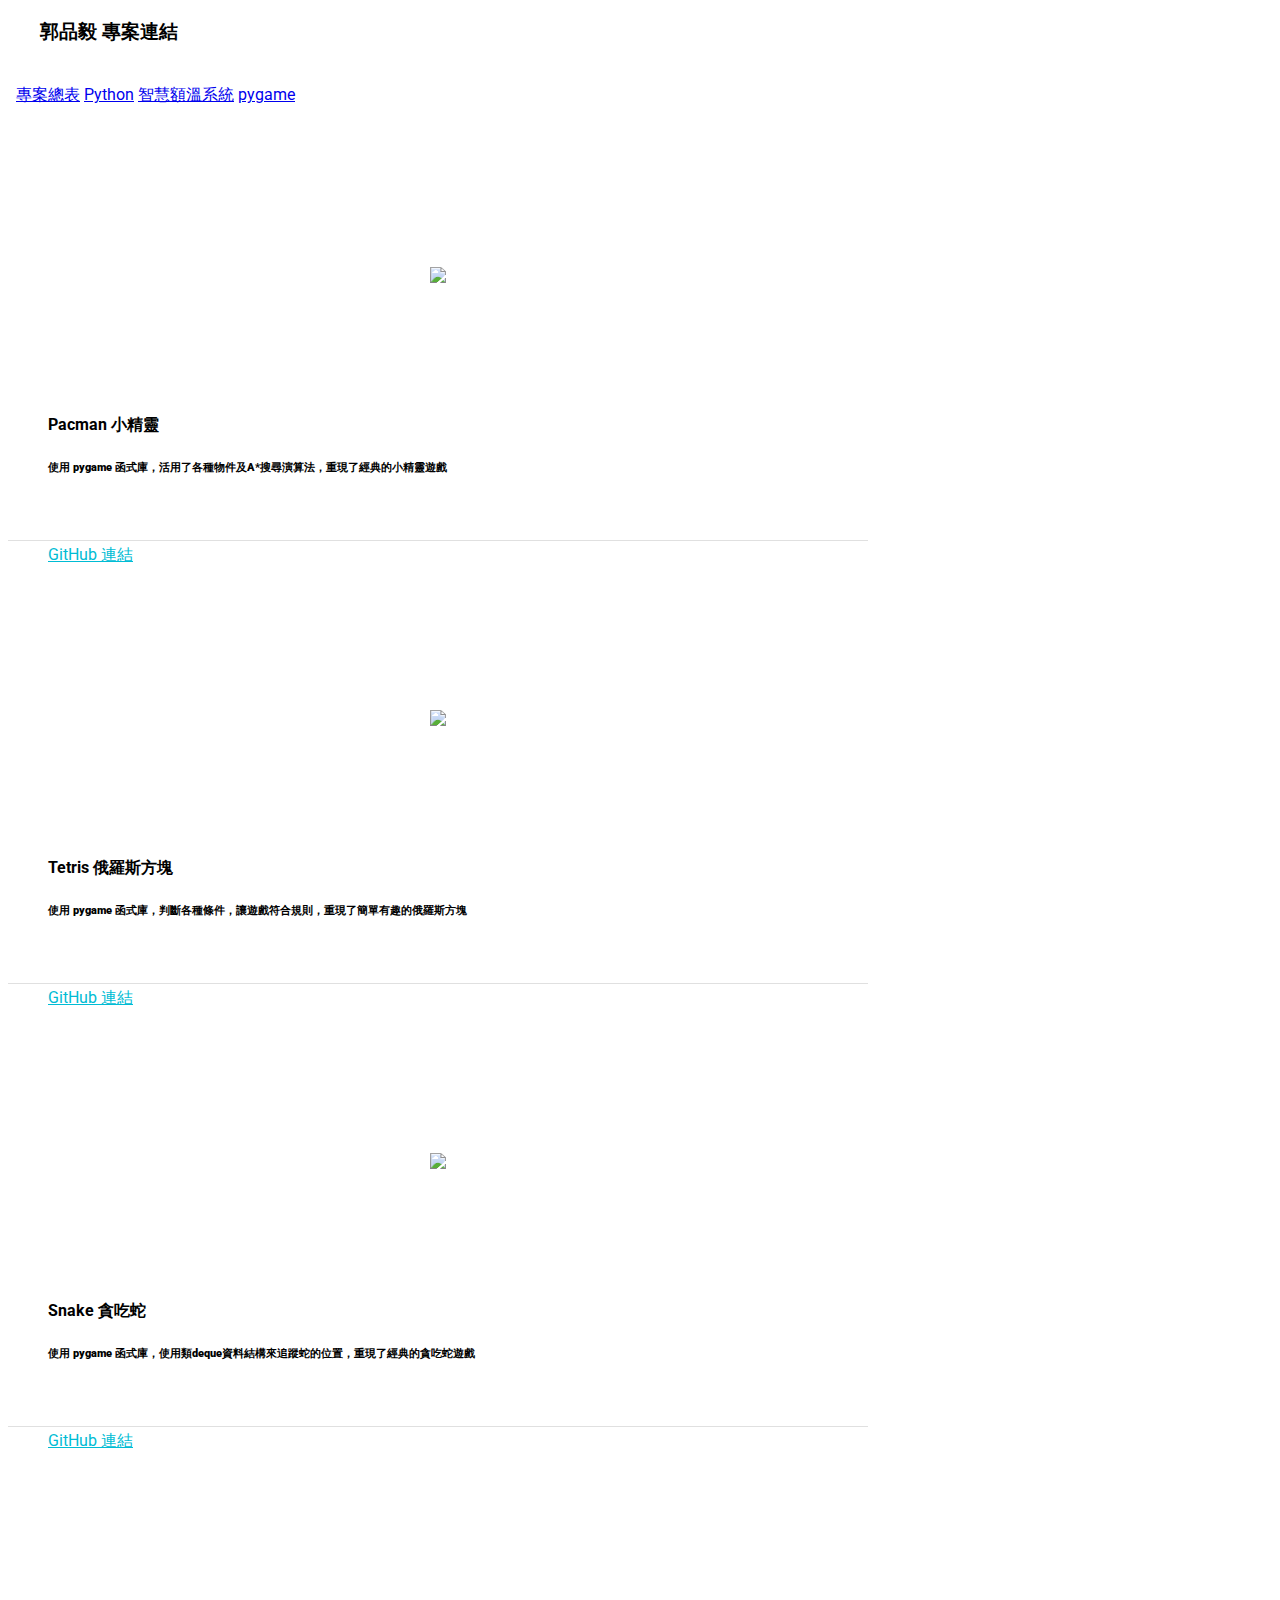
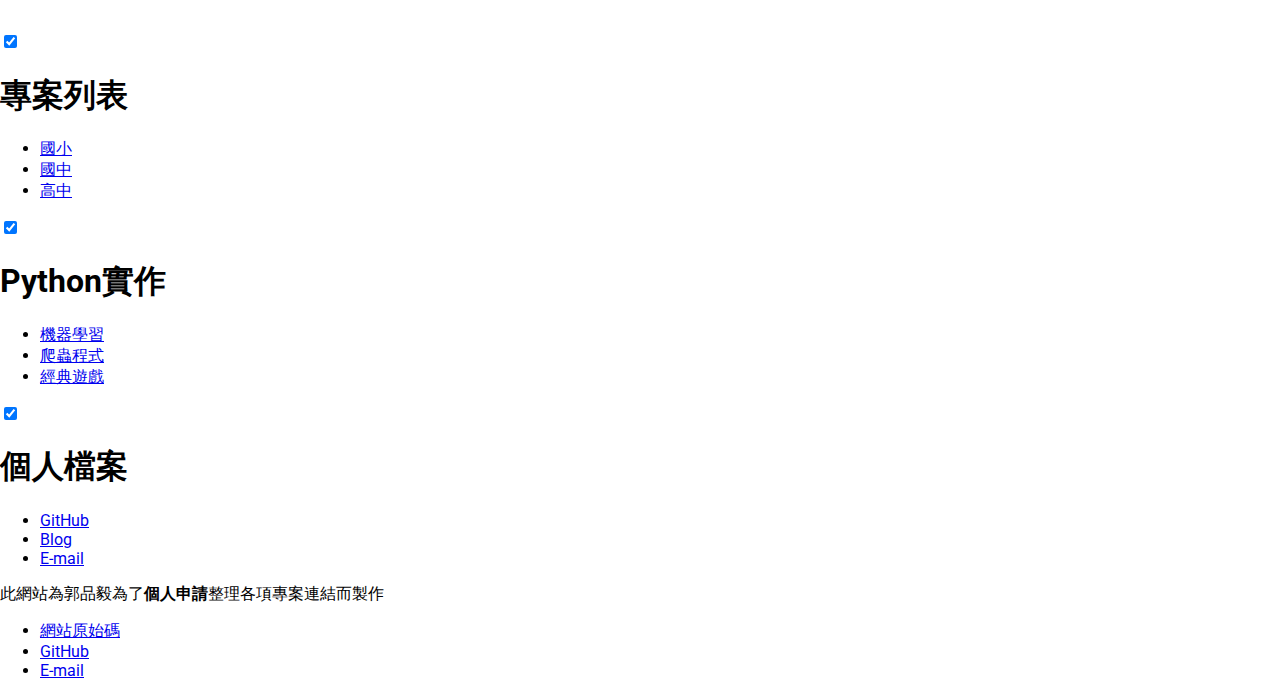
==== pygame/index.html @ 91b56a73 "Done links" ====
<!doctype html>
<!--
  Material Design Lite
  Copyright 2015 Google Inc. All rights reserved.

  Licensed under the Apache License, Version 2.0 (the "License");
  you may not use this file except in compliance with the License.
  You may obtain a copy of the License at

      https://www.apache.org/licenses/LICENSE-2.0

  Unless required by applicable law or agreed to in writing, software
  distributed under the License is distributed on an "AS IS" BASIS,
  WITHOUT WARRANTIES OR CONDITIONS OF ANY KIND, either express or implied.
  See the License for the specific language governing permissions and
  limitations under the License
-->
<html lang="zh">
  <head>
    <meta charset="utf-8">
    <meta http-equiv="X-UA-Compatible" content="IE=edge">
    <meta name="description" content="郭品毅 專案連結">
    <meta name="viewport" content="width=device-width, initial-scale=1.0, minimum-scale=1.0">
    <title>郭品毅 專案連結</title>

    <link rel="apple-touch-icon" sizes="180x180" href="/apple-touch-icon.png">
    <link rel="icon" type="image/png" sizes="32x32" href="/favicon-32x32.png">
    <link rel="icon" type="image/png" sizes="16x16" href="/favicon-16x16.png">
    <link rel="manifest" href="/site.webmanifest">

    <link rel="stylesheet" href="https://fonts.googleapis.com/css?family=Roboto:regular,bold,italic,thin,light,bolditalic,black,medium&amp;lang=en">
    <link rel="stylesheet" href="https://fonts.googleapis.com/icon?family=Material+Icons">
    <link rel="stylesheet" href="https://code.getmdl.io/1.3.0/material.orange-pink.min.css">
    <link rel="stylesheet" href="styles.css">
    <style>
    #view-source {
      position: fixed;
      display: block;
      right: 0;
      bottom: 0;
      margin-right: 40px;
      margin-bottom: 40px;
      z-index: 900;
    }
    </style>
  </head>
  <body class="mdl-demo mdl-color--grey-100 mdl-color-text--grey-700 mdl-base">
    <div class="mdl-layout mdl-js-layout mdl-layout--fixed-header">
      <header class="mdl-layout__header mdl-layout__header--scroll mdl-color--primary">
        <div class="mdl-layout--large-screen-only mdl-layout__header-row">
        </div>
        <div class="mdl-layout--large-screen-only mdl-layout__header-row">
          <h3>郭品毅 專案連結</h3>
        </div>
        <div class="mdl-layout--large-screen-only mdl-layout__header-row">
        </div>
        <div class="mdl-layout__tab-bar mdl-js-ripple-effect mdl-color--primary-dark">
          <a href="/" class="mdl-layout__tab">專案總表</a>
          <a href="/python" class="mdl-layout__tab">Python</a>
          <a href="/st" class="mdl-layout__tab">智慧額溫系統</a>
          <a href="/pygame" class="mdl-layout__tab is-active">pygame</a>
        </div>
      </header>
      <main class="mdl-layout__content">
        <div class="mdl-layout__tab-panel is-active">  
          <section class="section--center mdl-grid mdl-grid--no-spacing mdl-shadow--4dp" id="pacman">
            <header class="section__play-btn mdl-cell mdl-cell--3-col-desktop mdl-cell--2-col-tablet mdl-cell--4-col-phone mdl-color--teal-100 mdl-color-text--white">
              <img src="https://upload.wikimedia.org/wikipedia/commons/f/f9/Google_Lens_-_new_logo.png"/>
            </header>
            <div class="mdl-card mdl-cell mdl-cell--9-col-desktop mdl-cell--6-col-tablet mdl-cell--4-col-phone">
              <div class="mdl-card__supporting-text">
                <h4>Pacman 小精靈</h4>
                <h6>使用 <b>pygame</b> 函式庫，活用了各種物件及<b>A*搜尋演算法</b>，重現了經典的小精靈遊戲</h6>
              </div>
              <div class="mdl-card__actions">
                <a href="https://github.com/YiPrograms/PyGame-Pacman" style="text-transform: none;" target="_blank" class="mdl-button mdl-js-button mdl-js-ripple-effect mdl-button--accent">GitHub 連結</a>
              </div>
            </div>
          </section>
          <section class="section--center mdl-grid mdl-grid--no-spacing mdl-shadow--4dp" id="tetris">
            <header class="section__play-btn mdl-cell mdl-cell--3-col-desktop mdl-cell--2-col-tablet mdl-cell--4-col-phone mdl-color--teal-100 mdl-color-text--white">
              <img src="https://upload.wikimedia.org/wikipedia/commons/f/f9/Google_Lens_-_new_logo.png"/>
            </header>
            <div class="mdl-card mdl-cell mdl-cell--9-col-desktop mdl-cell--6-col-tablet mdl-cell--4-col-phone">
              <div class="mdl-card__supporting-text">
                <h4>Tetris 俄羅斯方塊</h4>
                <h6>使用 <b>pygame</b> 函式庫，判斷<b>各種條件</b>，讓遊戲符合規則，重現了簡單有趣的俄羅斯方塊</h6>
              </div>
              <div class="mdl-card__actions">
                <a href="https://github.com/YiPrograms/PyGame-Tetris" style="text-transform: none;" target="_blank" class="mdl-button mdl-js-button mdl-js-ripple-effect mdl-button--accent">GitHub 連結</a>
              </div>
            </div>
          </section>
          <section class="section--center mdl-grid mdl-grid--no-spacing mdl-shadow--4dp" id="snake">
            <header class="section__play-btn mdl-cell mdl-cell--3-col-desktop mdl-cell--2-col-tablet mdl-cell--4-col-phone mdl-color--teal-100 mdl-color-text--white">
              <img src="https://upload.wikimedia.org/wikipedia/commons/f/f9/Google_Lens_-_new_logo.png"/>
            </header>
            <div class="mdl-card mdl-cell mdl-cell--9-col-desktop mdl-cell--6-col-tablet mdl-cell--4-col-phone">
              <div class="mdl-card__supporting-text">
                <h4>Snake 貪吃蛇</h4>
                <h6>使用 <b>pygame</b> 函式庫，使用類<b>deque</b>資料結構來追蹤蛇的位置，重現了經典的貪吃蛇遊戲</h6>
              </div>
              <div class="mdl-card__actions">
                <a href="https://github.com/YiPrograms/PyGame-Tetris" style="text-transform: none;" target="_blank" class="mdl-button mdl-js-button mdl-js-ripple-effect mdl-button--accent">GitHub 連結</a>
              </div>
            </div>
          </section>
          <section class="section--footer">
          </section>
        </div>
        
        <footer class="mdl-mega-footer">
          <div class="mdl-mega-footer--middle-section">
            <div class="mdl-mega-footer--drop-down-section">
              <input class="mdl-mega-footer--heading-checkbox" type="checkbox" checked>
              <h1 class="mdl-mega-footer--heading">專案列表</h1>
              <ul class="mdl-mega-footer--link-list">
                <li><a href="/#elementary">國小</a></li>
                <li><a href="/#junior">國中</a></li>
                <li><a href="/#senior">高中</a></li>
              </ul>
            </div>
            <div class="mdl-mega-footer--drop-down-section">
              <input class="mdl-mega-footer--heading-checkbox" type="checkbox" checked>
              <h1 class="mdl-mega-footer--heading">Python實作</h1>
              <ul class="mdl-mega-footer--link-list">
                <li><a href="/python#ml">機器學習</a></li>
                <li><a href="/python#crawl">爬蟲程式</a></li>
                <li><a href="/pygame">經典遊戲</a></li>
              </ul>
            </div>
            <div class="mdl-mega-footer--drop-down-section">
              <input class="mdl-mega-footer--heading-checkbox" type="checkbox" checked>
              <h1 class="mdl-mega-footer--heading">個人檔案</h1>
              <ul class="mdl-mega-footer--link-list">
                <li><a href="https://github.com/YiPrograms" target="_blank">GitHub</a></li>
                <li><a href="https://blog.yikuo.me" target="_blank">Blog</a></li>
                <li><a href="mailto:kuokuoyiyi@gmail.com">E-mail</a></li>
              </ul>
            </div>
          </div>
          <div class="mdl-mega-footer--bottom-section">
            <div class="mdl-logo">
              此網站為郭品毅為了<b>個人申請</b>整理各項專案連結而製作
            </div>
            <ul class="mdl-mega-footer--link-list">
              <li><a href="https://github.com/ProjectDashboard" target="_blank">網站原始碼</a></li>
              <li><a href="https://github.com/YiPrograms" target="_blank">GitHub</a></li>
              <li><a href="mailto:kuokuoyiyi@gmail.com">E-mail</a></li>
            </ul>
          </div>
        </footer>
      </main>
    </div>
    <script src="https://code.getmdl.io/1.3.0/material.min.js"></script>
      </body>
</html>
---- pygame/styles.css ----
/**
 * Copyright 2015 Google Inc. All Rights Reserved.
 *
 * Licensed under the Apache License, Version 2.0 (the "License");
 * you may not use this file except in compliance with the License.
 * You may obtain a copy of the License at
 *
 *      http://www.apache.org/licenses/LICENSE-2.0
 *
 * Unless required by applicable law or agreed to in writing, software
 * distributed under the License is distributed on an "AS IS" BASIS,
 * WITHOUT WARRANTIES OR CONDITIONS OF ANY KIND, either express or implied.
 * See the License for the specific language governing permissions and
 * limitations under the License.
 */

html, body {
  font-family: 'Roboto', 'Helvetica', sans-serif;
  margin: 0;
  padding: 0;
}
.mdl-demo .mdl-layout__header-row {
  padding-left: 40px;
}
.mdl-demo .mdl-layout.is-small-screen .mdl-layout__header-row h3 {
  font-size: inherit;
}
.mdl-demo .mdl-layout__tab-bar-button {
  display: none;
}
.mdl-demo .mdl-layout.is-small-screen .mdl-layout__tab-bar .mdl-button {
  display: none;
}
.mdl-demo .mdl-layout:not(.is-small-screen) .mdl-layout__tab-bar,
.mdl-demo .mdl-layout:not(.is-small-screen) .mdl-layout__tab-bar-container {
  overflow: visible;
}
.mdl-demo .mdl-layout__tab-bar-container {
  height: 64px;
}
.mdl-demo .mdl-layout__tab-bar {
  padding: 0;
  padding-left: 16px;
  box-sizing: border-box;
  height: 100%;
  width: 100%;
}
.mdl-demo .mdl-layout__tab-bar .mdl-layout__tab {
  height: 64px;
  line-height: 64px;
}
.mdl-demo .mdl-layout__tab-bar .mdl-layout__tab.is-active::after {
  background-color: white;
  height: 4px;
}
.mdl-demo main > .mdl-layout__tab-panel {
  padding: 8px;
  padding-top: 48px;
}
.mdl-demo .mdl-card {
  height: auto;
  display: -webkit-flex;
  display: -ms-flexbox;
  display: flex;
  -webkit-flex-direction: column;
      -ms-flex-direction: column;
          flex-direction: column;
}
.mdl-demo .mdl-card > * {
  height: auto;
}
.mdl-demo .mdl-card .mdl-card__supporting-text {
  margin: 40px;
  -webkit-flex-grow: 1;
      -ms-flex-positive: 1;
          flex-grow: 1;
  padding: 0;
  color: inherit;
  width: calc(100% - 80px);
}
.mdl-demo.mdl-demo .mdl-card__supporting-text h4 {
  margin-top: 0;
  margin-bottom: 20px;
}
.mdl-demo .mdl-card__actions {
  margin: 0;
  padding: 4px 40px;
  color: inherit;
}
.mdl-demo .mdl-card__actions a {
  color: #00BCD4;
  margin: 0;
}
.mdl-demo .mdl-card__actions a:hover,
.mdl-demo .mdl-card__actions a:active {
  color: inherit;
  background-color: transparent;
}
.mdl-demo .mdl-card__supporting-text + .mdl-card__actions {
  border-top: 1px solid rgba(0, 0, 0, 0.12);
}
.mdl-demo #add {
  position: absolute;
  right: 40px;
  top: 36px;
  z-index: 999;
}

.mdl-demo .mdl-layout__content section:not(:last-of-type) {
  position: relative;
  margin-bottom: 48px;
}
.mdl-demo section.section--center {
  max-width: 860px;
}
.mdl-demo #features section.section--center {
  max-width: 620px;
}
.mdl-demo section > header{
  display: -webkit-flex;
  display: -ms-flexbox;
  display: flex;
  -webkit-align-items: center;
      -ms-flex-align: center;
          align-items: center;
  -webkit-justify-content: center;
      -ms-flex-pack: center;
          justify-content: center;
}
.mdl-demo section > .section__play-btn {
  min-height: 200px;
}
.mdl-demo section > header > .material-icons {
  font-size: 3rem;
}
.mdl-demo section > button {
  position: absolute;
  z-index: 99;
  top: 8px;
  right: 8px;
}
.mdl-demo section .section__circle {
  display: -webkit-flex;
  display: -ms-flexbox;
  display: flex;
  -webkit-align-items: center;
      -ms-flex-align: center;
          align-items: center;
  -webkit-justify-content: flex-start;
      -ms-flex-pack: start;
          justify-content: flex-start;
  -webkit-flex-grow: 0;
      -ms-flex-positive: 0;
          flex-grow: 0;
  -webkit-flex-shrink: 1;
      -ms-flex-negative: 1;
          flex-shrink: 1;
}
.mdl-demo section .section__text {
  -webkit-flex-grow: 1;
      -ms-flex-positive: 1;
          flex-grow: 1;
  -webkit-flex-shrink: 0;
      -ms-flex-negative: 0;
          flex-shrink: 0;
  padding-top: 8px;
}
.mdl-demo section .section__text h5 {
  font-size: inherit;
  margin: 0;
  margin-bottom: 0.5em;
}
.mdl-demo section .section__text a {
  text-decoration: none;
}
.mdl-demo section .section__circle-container > .section__circle-container__circle {
  width: 64px;
  height: 64px;
  border-radius: 32px;
  margin: 8px 0;
}
.mdl-demo section.section--footer .section__circle--big {
  width: 100px;
  height: 100px;
  border-radius: 50px;
  margin: 8px 32px;
}
.mdl-demo .is-small-screen section.section--footer .section__circle--big {
  width: 50px;
  height: 50px;
  border-radius: 25px;
  margin: 8px 16px;
}
.mdl-demo section.section--footer {
  padding: 64px 0;
  margin: 0 -8px -8px -8px;
}
.mdl-demo section.section--center .section__text:not(:last-child) {
  border-bottom: 1px solid rgba(0,0,0,.13);
}
.mdl-demo .mdl-card .mdl-card__supporting-text > h3:first-child {
  margin-bottom: 24px;
}
.mdl-demo .mdl-layout__tab-panel:not(#overview) {
  background-color: white;
}
.mdl-demo #features section {
  margin-bottom: 72px;
}
.mdl-demo #features h4, #features h5 {
  margin-bottom: 16px;
}
.mdl-demo .toc {
  border-left: 4px solid #C1EEF4;
  margin: 24px;
  padding: 0;
  padding-left: 8px;
  display: -webkit-flex;
  display: -ms-flexbox;
  display: flex;
  -webkit-flex-direction: column;
      -ms-flex-direction: column;
          flex-direction: column;
}
.mdl-demo .toc h4 {
  font-size: 0.9rem;
  margin-top: 0;
}
.mdl-demo .toc a {
  color: #4DD0E1;
  text-decoration: none;
  font-size: 16px;
  line-height: 28px;
  display: block;
}
.mdl-demo .mdl-menu__container {
  z-index: 99;
}

.link-desc {
  font-size: small;
  font-weight: 300;
}

img {
  max-width: 100%;
  max-height: 100%;
}
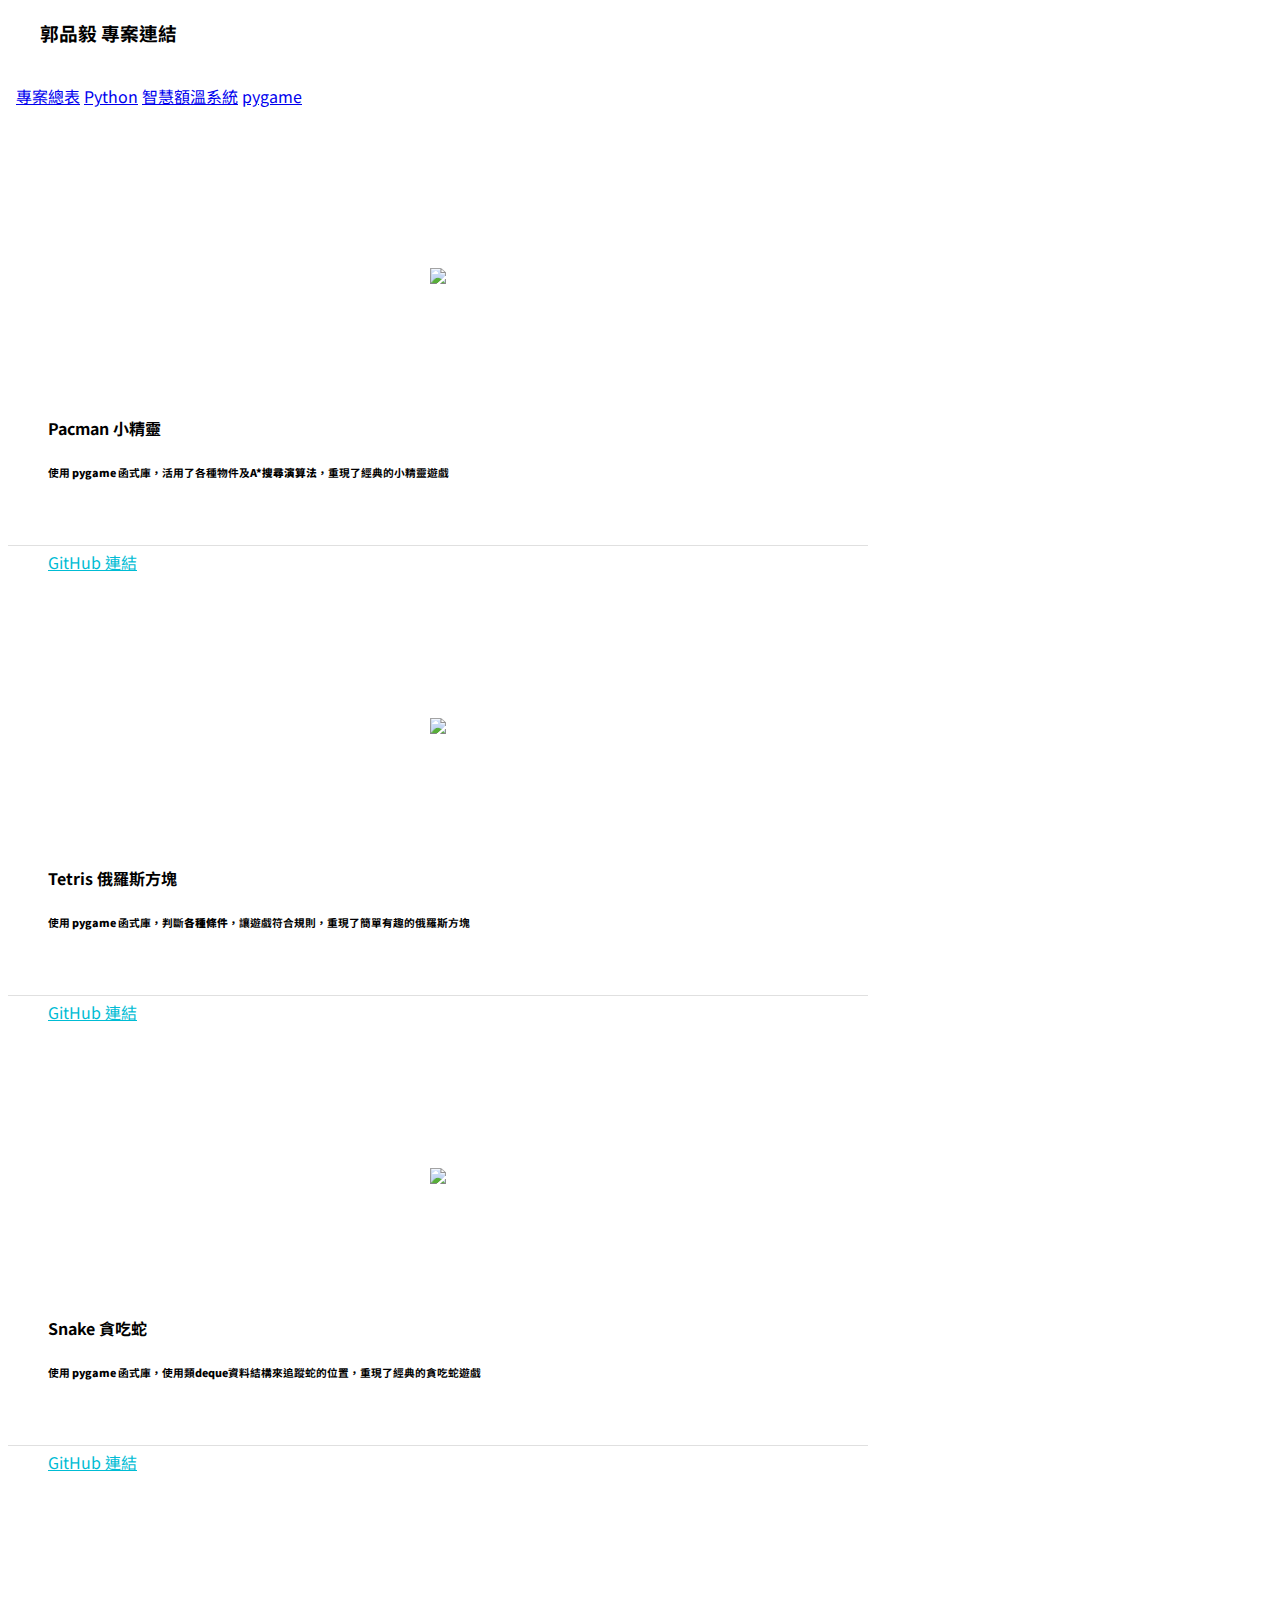
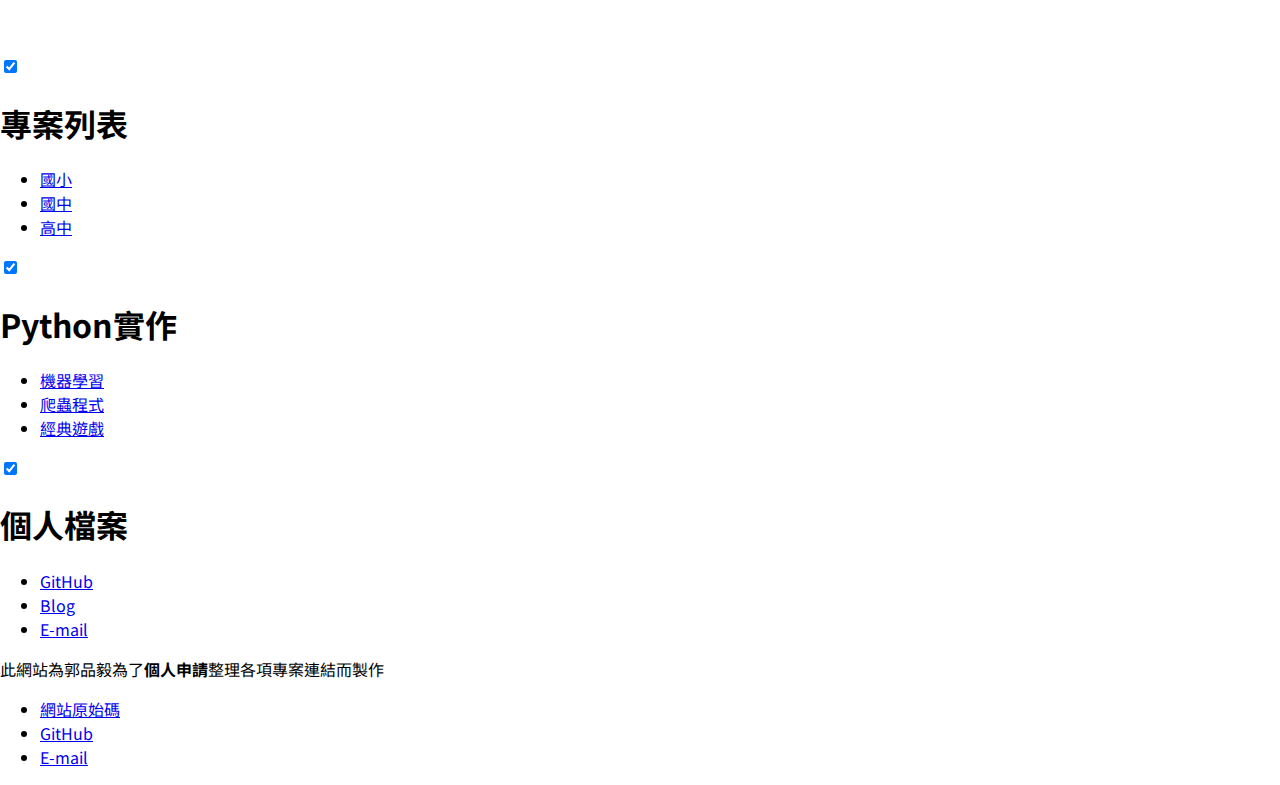
==== commit 75937350: "Fix fonts" ====
--- a/pygame/index.html
+++ b/pygame/index.html
@@ -28,10 +28,11 @@
     <link rel="icon" type="image/png" sizes="16x16" href="/favicon-16x16.png">
     <link rel="manifest" href="/site.webmanifest">
 
+    <link href="https://fonts.googleapis.com/css2?family=Noto+Sans+TC:wght@100;300;400;500;700;900&display=swap" rel="stylesheet"> 
     <link rel="stylesheet" href="https://fonts.googleapis.com/css?family=Roboto:regular,bold,italic,thin,light,bolditalic,black,medium&amp;lang=en">
     <link rel="stylesheet" href="https://fonts.googleapis.com/icon?family=Material+Icons">
     <link rel="stylesheet" href="https://code.getmdl.io/1.3.0/material.orange-pink.min.css">
-    <link rel="stylesheet" href="styles.css">
+    <link rel="stylesheet" href="/styles.css">
     <style>
     #view-source {
       position: fixed;
--- a/styles.css
+++ b/styles.css
@@ -0,0 +1,255 @@
+/**
+ * Copyright 2015 Google Inc. All Rights Reserved.
+ *
+ * Licensed under the Apache License, Version 2.0 (the "License");
+ * you may not use this file except in compliance with the License.
+ * You may obtain a copy of the License at
+ *
+ *      http://www.apache.org/licenses/LICENSE-2.0
+ *
+ * Unless required by applicable law or agreed to in writing, software
+ * distributed under the License is distributed on an "AS IS" BASIS,
+ * WITHOUT WARRANTIES OR CONDITIONS OF ANY KIND, either express or implied.
+ * See the License for the specific language governing permissions and
+ * limitations under the License.
+ */
+
+
+
+.mdl-demo .mdl-layout__header-row {
+  padding-left: 40px;
+}
+.mdl-demo .mdl-layout.is-small-screen .mdl-layout__header-row h3 {
+  font-size: inherit;
+}
+.mdl-demo .mdl-layout__tab-bar-button {
+  display: none;
+}
+.mdl-demo .mdl-layout.is-small-screen .mdl-layout__tab-bar .mdl-button {
+  display: none;
+}
+.mdl-demo .mdl-layout:not(.is-small-screen) .mdl-layout__tab-bar,
+.mdl-demo .mdl-layout:not(.is-small-screen) .mdl-layout__tab-bar-container {
+  overflow: visible;
+}
+.mdl-demo .mdl-layout__tab-bar-container {
+  height: 64px;
+}
+.mdl-demo .mdl-layout__tab-bar {
+  padding: 0;
+  padding-left: 16px;
+  box-sizing: border-box;
+  height: 100%;
+  width: 100%;
+}
+.mdl-demo .mdl-layout__tab-bar .mdl-layout__tab {
+  height: 64px;
+  line-height: 64px;
+}
+.mdl-demo .mdl-layout__tab-bar .mdl-layout__tab.is-active::after {
+  background-color: white;
+  height: 4px;
+}
+.mdl-demo main > .mdl-layout__tab-panel {
+  padding: 8px;
+  padding-top: 48px;
+}
+.mdl-demo .mdl-card {
+  height: auto;
+  display: -webkit-flex;
+  display: -ms-flexbox;
+  display: flex;
+  -webkit-flex-direction: column;
+      -ms-flex-direction: column;
+          flex-direction: column;
+}
+.mdl-demo .mdl-card > * {
+  height: auto;
+}
+.mdl-demo .mdl-card .mdl-card__supporting-text {
+  margin: 40px;
+  -webkit-flex-grow: 1;
+      -ms-flex-positive: 1;
+          flex-grow: 1;
+  padding: 0;
+  color: inherit;
+  width: calc(100% - 80px);
+}
+.mdl-demo.mdl-demo .mdl-card__supporting-text h4 {
+  margin-top: 0;
+  margin-bottom: 20px;
+}
+.mdl-demo .mdl-card__actions {
+  margin: 0;
+  padding: 4px 40px;
+  color: inherit;
+}
+.mdl-demo .mdl-card__actions a {
+  color: #00BCD4;
+  margin: 0;
+}
+.mdl-demo .mdl-card__actions a:hover,
+.mdl-demo .mdl-card__actions a:active {
+  color: inherit;
+  background-color: transparent;
+}
+.mdl-demo .mdl-card__supporting-text + .mdl-card__actions {
+  border-top: 1px solid rgba(0, 0, 0, 0.12);
+}
+.mdl-demo #add {
+  position: absolute;
+  right: 40px;
+  top: 36px;
+  z-index: 999;
+}
+
+.mdl-demo .mdl-layout__content section:not(:last-of-type) {
+  position: relative;
+  margin-bottom: 48px;
+}
+.mdl-demo section.section--center {
+  max-width: 860px;
+}
+.mdl-demo #features section.section--center {
+  max-width: 620px;
+}
+.mdl-demo section > header{
+  display: -webkit-flex;
+  display: -ms-flexbox;
+  display: flex;
+  -webkit-align-items: center;
+      -ms-flex-align: center;
+          align-items: center;
+  -webkit-justify-content: center;
+      -ms-flex-pack: center;
+          justify-content: center;
+}
+.mdl-demo section > .section__play-btn {
+  min-height: 200px;
+}
+.mdl-demo section > header > .material-icons {
+  font-size: 3rem;
+}
+.mdl-demo section > button {
+  position: absolute;
+  z-index: 99;
+  top: 8px;
+  right: 8px;
+}
+.mdl-demo section .section__circle {
+  display: -webkit-flex;
+  display: -ms-flexbox;
+  display: flex;
+  -webkit-align-items: center;
+      -ms-flex-align: center;
+          align-items: center;
+  -webkit-justify-content: flex-start;
+      -ms-flex-pack: start;
+          justify-content: flex-start;
+  -webkit-flex-grow: 0;
+      -ms-flex-positive: 0;
+          flex-grow: 0;
+  -webkit-flex-shrink: 1;
+      -ms-flex-negative: 1;
+          flex-shrink: 1;
+}
+.mdl-demo section .section__text {
+  -webkit-flex-grow: 1;
+      -ms-flex-positive: 1;
+          flex-grow: 1;
+  -webkit-flex-shrink: 0;
+      -ms-flex-negative: 0;
+          flex-shrink: 0;
+  padding-top: 8px;
+}
+.mdl-demo section .section__text h5 {
+  font-size: inherit;
+  margin: 0;
+  margin-bottom: 0.5em;
+}
+.mdl-demo section .section__text a {
+  text-decoration: none;
+}
+.mdl-demo section .section__circle-container > .section__circle-container__circle {
+  width: 64px;
+  height: 64px;
+  border-radius: 32px;
+  margin: 8px 0;
+}
+.mdl-demo section.section--footer .section__circle--big {
+  width: 100px;
+  height: 100px;
+  border-radius: 50px;
+  margin: 8px 32px;
+}
+.mdl-demo .is-small-screen section.section--footer .section__circle--big {
+  width: 50px;
+  height: 50px;
+  border-radius: 25px;
+  margin: 8px 16px;
+}
+.mdl-demo section.section--footer {
+  padding: 64px 0;
+  margin: 0 -8px -8px -8px;
+}
+.mdl-demo section.section--center .section__text:not(:last-child) {
+  border-bottom: 1px solid rgba(0,0,0,.13);
+}
+.mdl-demo .mdl-card .mdl-card__supporting-text > h3:first-child {
+  margin-bottom: 24px;
+}
+.mdl-demo .mdl-layout__tab-panel:not(#overview) {
+  background-color: white;
+}
+.mdl-demo #features section {
+  margin-bottom: 72px;
+}
+.mdl-demo #features h4, #features h5 {
+  margin-bottom: 16px;
+}
+.mdl-demo .toc {
+  border-left: 4px solid #C1EEF4;
+  margin: 24px;
+  padding: 0;
+  padding-left: 8px;
+  display: -webkit-flex;
+  display: -ms-flexbox;
+  display: flex;
+  -webkit-flex-direction: column;
+      -ms-flex-direction: column;
+          flex-direction: column;
+}
+.mdl-demo .toc h4 {
+  font-size: 0.9rem;
+  margin-top: 0;
+}
+.mdl-demo .toc a {
+  color: #4DD0E1;
+  text-decoration: none;
+  font-size: 16px;
+  line-height: 28px;
+  display: block;
+}
+.mdl-demo .mdl-menu__container {
+  z-index: 99;
+}
+
+.link-desc {
+  font-size: 0.85em;
+  font-weight: 300;
+}
+
+img {
+  max-width: 100%;
+  max-height: 100%;
+}
+
+html, body {
+  font-family: 'Noto Sans TC', 'Roboto', 'Helvetica', sans-serif !important;
+  margin: 0;
+  padding: 0;
+}
+
+h1, h2, h3, h4, h5, h6 {
+  font-family: 'Noto Sans TC', 'Roboto', 'Helvetica', sans-serif !important;
+}
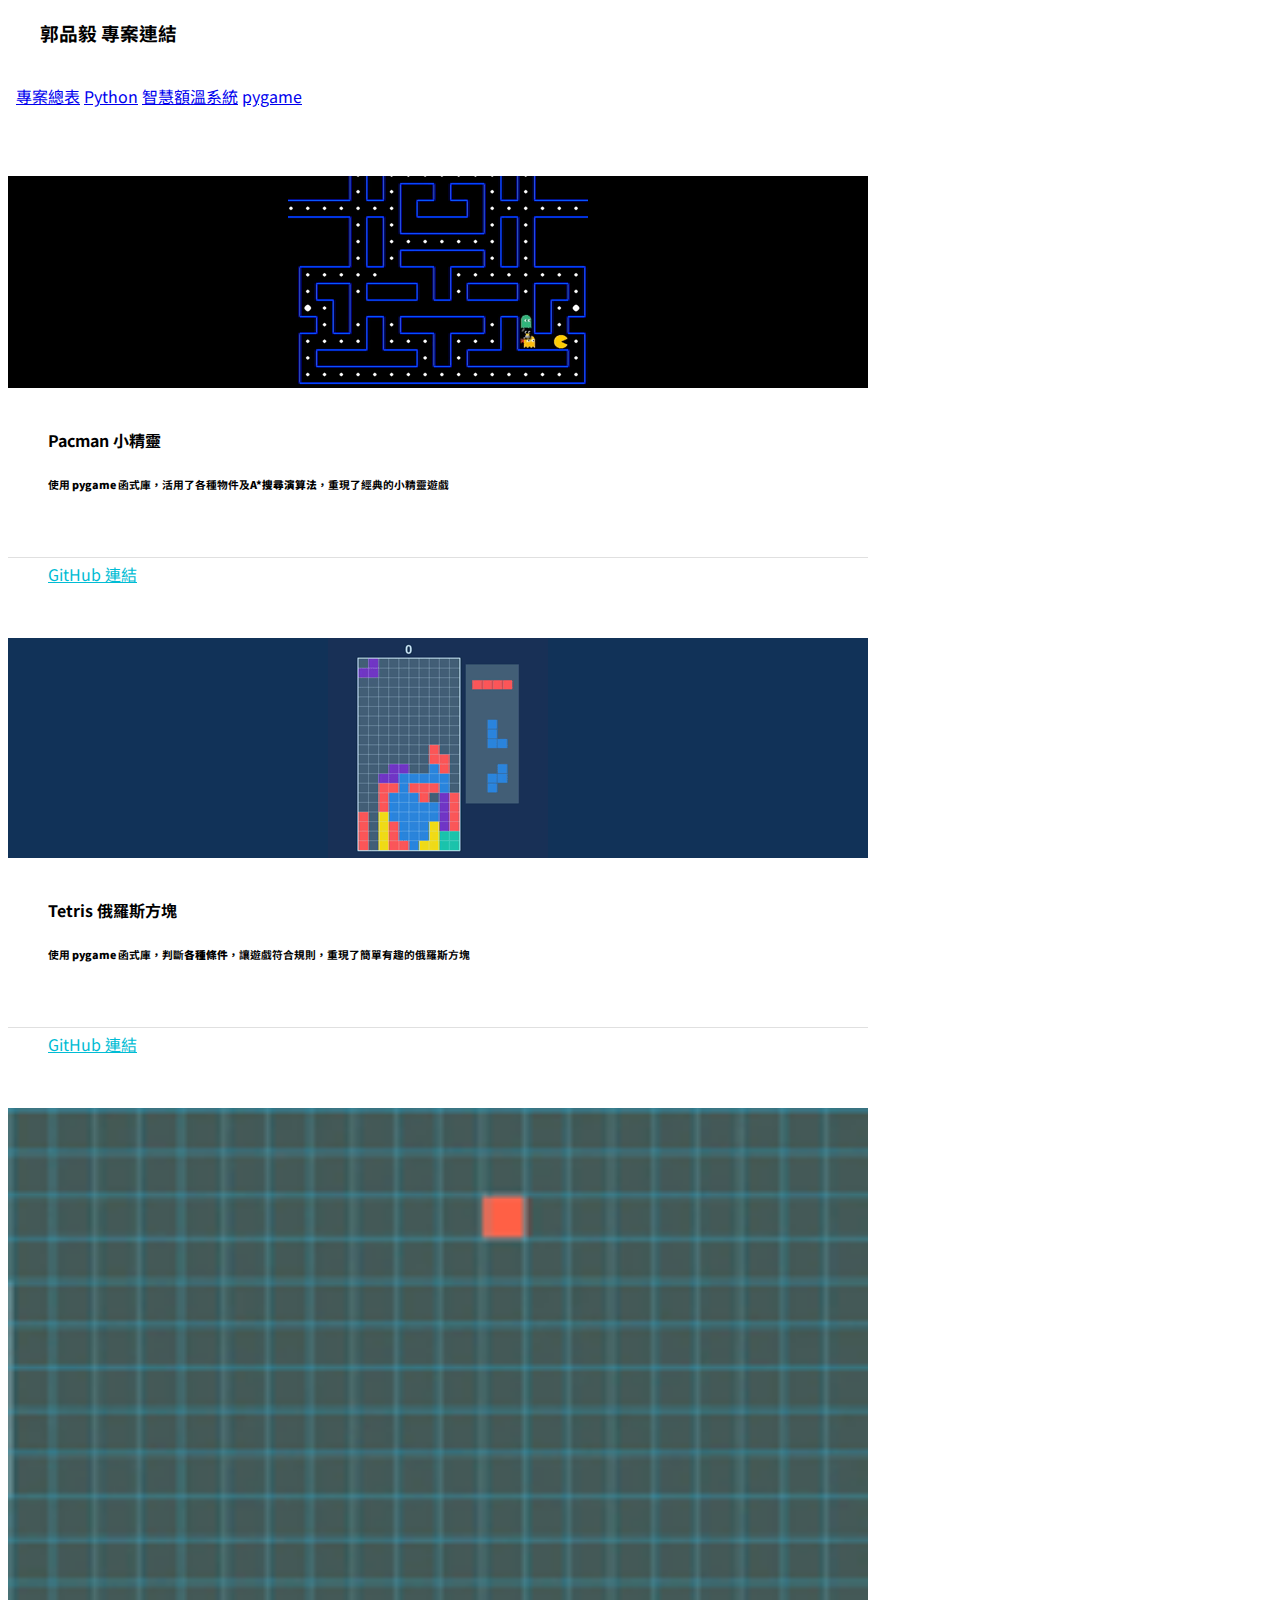
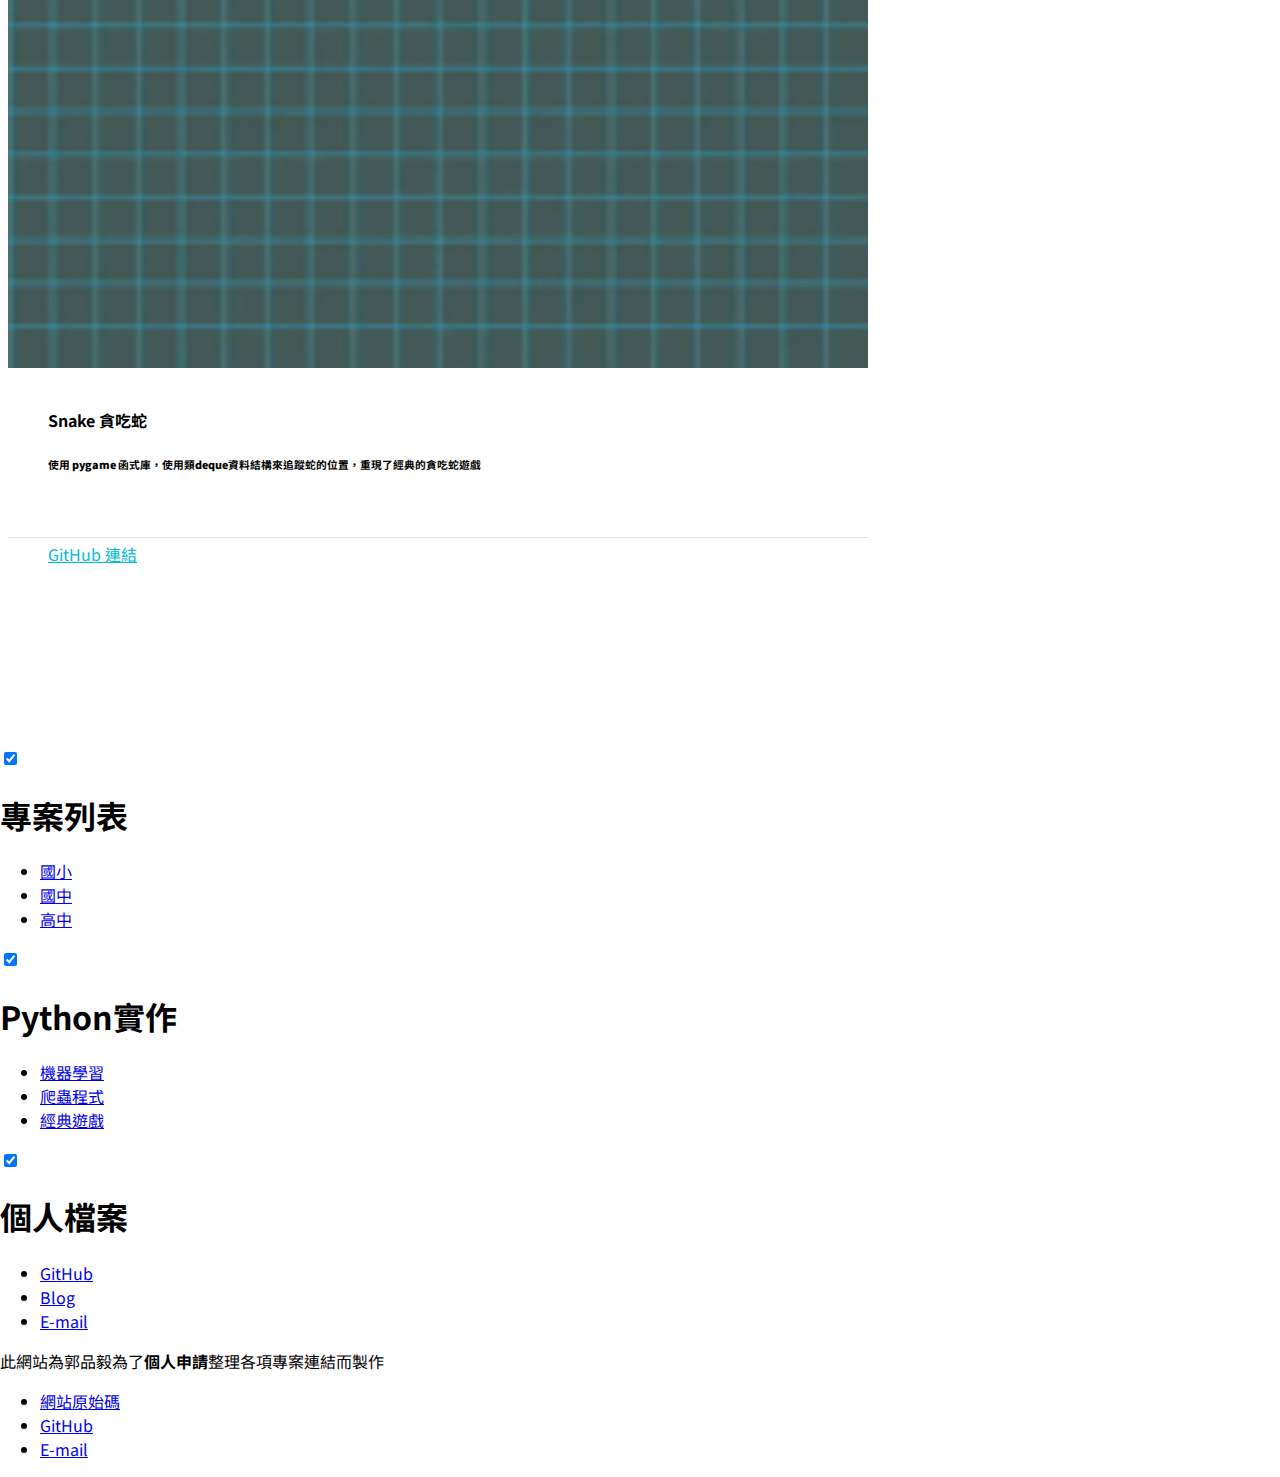
==== commit 8e67b96f: "Done" ====
--- a/pygame/index.html
+++ b/pygame/index.html
@@ -65,8 +65,8 @@
       <main class="mdl-layout__content">
         <div class="mdl-layout__tab-panel is-active">  
           <section class="section--center mdl-grid mdl-grid--no-spacing mdl-shadow--4dp" id="pacman">
-            <header class="section__play-btn mdl-cell mdl-cell--3-col-desktop mdl-cell--2-col-tablet mdl-cell--4-col-phone mdl-color--teal-100 mdl-color-text--white">
-              <img src="https://upload.wikimedia.org/wikipedia/commons/f/f9/Google_Lens_-_new_logo.png"/>
+            <header style="background-color: black !important;" class="cimg section__play-btn mdl-cell mdl-cell--3-col-desktop mdl-cell--2-col-tablet mdl-cell--4-col-phone mdl-color--teal-100 mdl-color-text--white">
+              <img src="/images/pacman.gif" style="object-position: bottom;"/>
             </header>
             <div class="mdl-card mdl-cell mdl-cell--9-col-desktop mdl-cell--6-col-tablet mdl-cell--4-col-phone">
               <div class="mdl-card__supporting-text">
@@ -79,8 +79,8 @@
             </div>
           </section>
           <section class="section--center mdl-grid mdl-grid--no-spacing mdl-shadow--4dp" id="tetris">
-            <header class="section__play-btn mdl-cell mdl-cell--3-col-desktop mdl-cell--2-col-tablet mdl-cell--4-col-phone mdl-color--teal-100 mdl-color-text--white">
-              <img src="https://upload.wikimedia.org/wikipedia/commons/f/f9/Google_Lens_-_new_logo.png"/>
+            <header style="background-color: #113258 !important;" class="cimg section__play-btn mdl-cell mdl-cell--3-col-desktop mdl-cell--2-col-tablet mdl-cell--4-col-phone mdl-color--teal-100 mdl-color-text--white">
+              <img src="/images/tetris.gif"/>
             </header>
             <div class="mdl-card mdl-cell mdl-cell--9-col-desktop mdl-cell--6-col-tablet mdl-cell--4-col-phone">
               <div class="mdl-card__supporting-text">
@@ -93,8 +93,8 @@
             </div>
           </section>
           <section class="section--center mdl-grid mdl-grid--no-spacing mdl-shadow--4dp" id="snake">
-            <header class="section__play-btn mdl-cell mdl-cell--3-col-desktop mdl-cell--2-col-tablet mdl-cell--4-col-phone mdl-color--teal-100 mdl-color-text--white">
-              <img src="https://upload.wikimedia.org/wikipedia/commons/f/f9/Google_Lens_-_new_logo.png"/>
+            <header style="background-color: #455a57 !important;" class="cimg section__play-btn mdl-cell mdl-cell--3-col-desktop mdl-cell--2-col-tablet mdl-cell--4-col-phone mdl-color--teal-100 mdl-color-text--white">
+              <img src="/images/snake.gif" style="width: 100%;"/>
             </header>
             <div class="mdl-card mdl-cell mdl-cell--9-col-desktop mdl-cell--6-col-tablet mdl-cell--4-col-phone">
               <div class="mdl-card__supporting-text">
@@ -102,7 +102,7 @@
                 <h6>使用 <b>pygame</b> 函式庫，使用類<b>deque</b>資料結構來追蹤蛇的位置，重現了經典的貪吃蛇遊戲</h6>
               </div>
               <div class="mdl-card__actions">
-                <a href="https://github.com/YiPrograms/PyGame-Tetris" style="text-transform: none;" target="_blank" class="mdl-button mdl-js-button mdl-js-ripple-effect mdl-button--accent">GitHub 連結</a>
+                <a href="https://github.com/YiPrograms/PyGame-Snake" style="text-transform: none;" target="_blank" class="mdl-button mdl-js-button mdl-js-ripple-effect mdl-button--accent">GitHub 連結</a>
               </div>
             </div>
           </section>
@@ -145,7 +145,7 @@
               此網站為郭品毅為了<b>個人申請</b>整理各項專案連結而製作
             </div>
             <ul class="mdl-mega-footer--link-list">
-              <li><a href="https://github.com/ProjectDashboard" target="_blank">網站原始碼</a></li>
+              <li><a href="https://github.com/YiPrograms/ProjectDashboard" target="_blank">網站原始碼</a></li>
               <li><a href="https://github.com/YiPrograms" target="_blank">GitHub</a></li>
               <li><a href="mailto:kuokuoyiyi@gmail.com">E-mail</a></li>
             </ul>
--- a/styles.css
+++ b/styles.css
@@ -242,6 +242,7 @@
 img {
   max-width: 100%;
   max-height: 100%;
+  object-fit: cover;
 }
 
 html, body {
@@ -253,3 +254,23 @@
 h1, h2, h3, h4, h5, h6 {
   font-family: 'Noto Sans TC', 'Roboto', 'Helvetica', sans-serif !important;
 }
+
+
+#imgmob {
+  display: none;
+}
+
+
+@media only screen and (max-width: 768px) {
+  .cimg {
+    min-height: 10em !important;
+    height: 10em;
+  }
+
+  #imgdsk {
+    display: none;
+  }
+  #imgmob {
+    display: block;
+  }
+}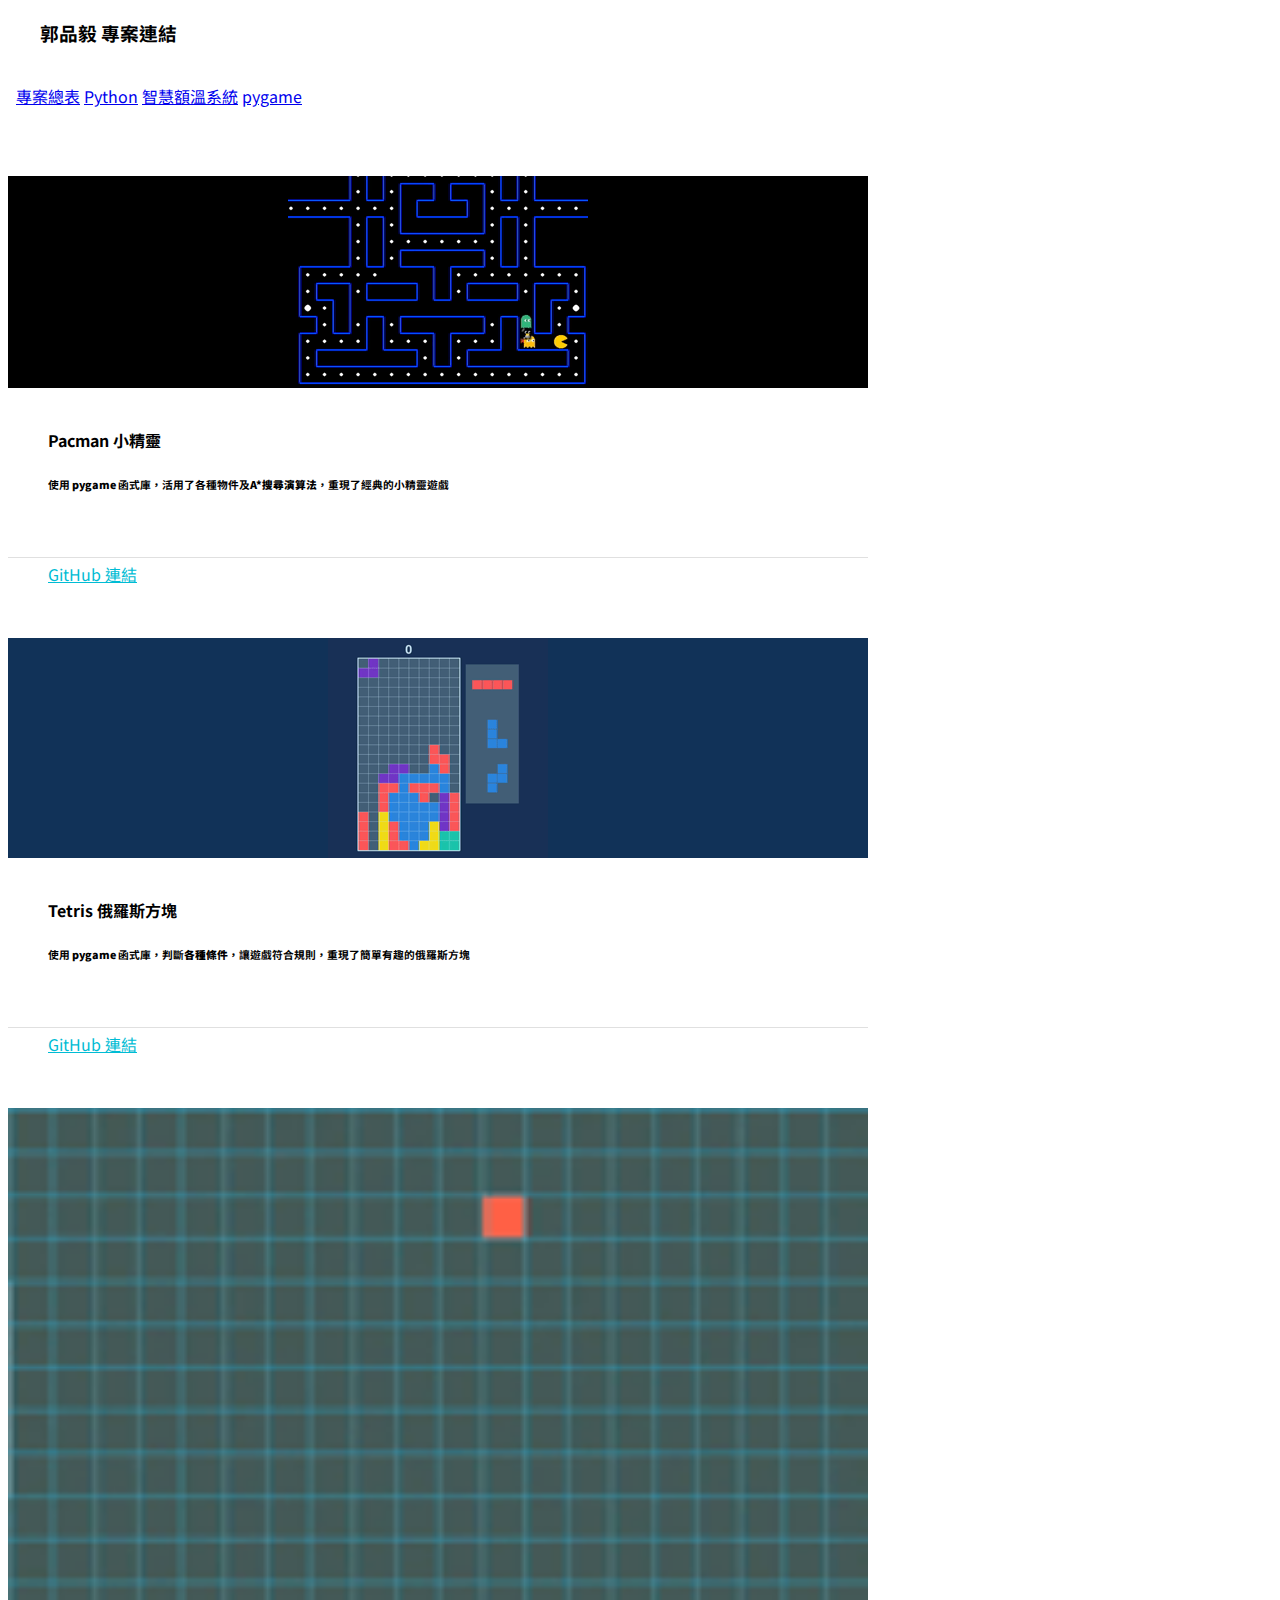
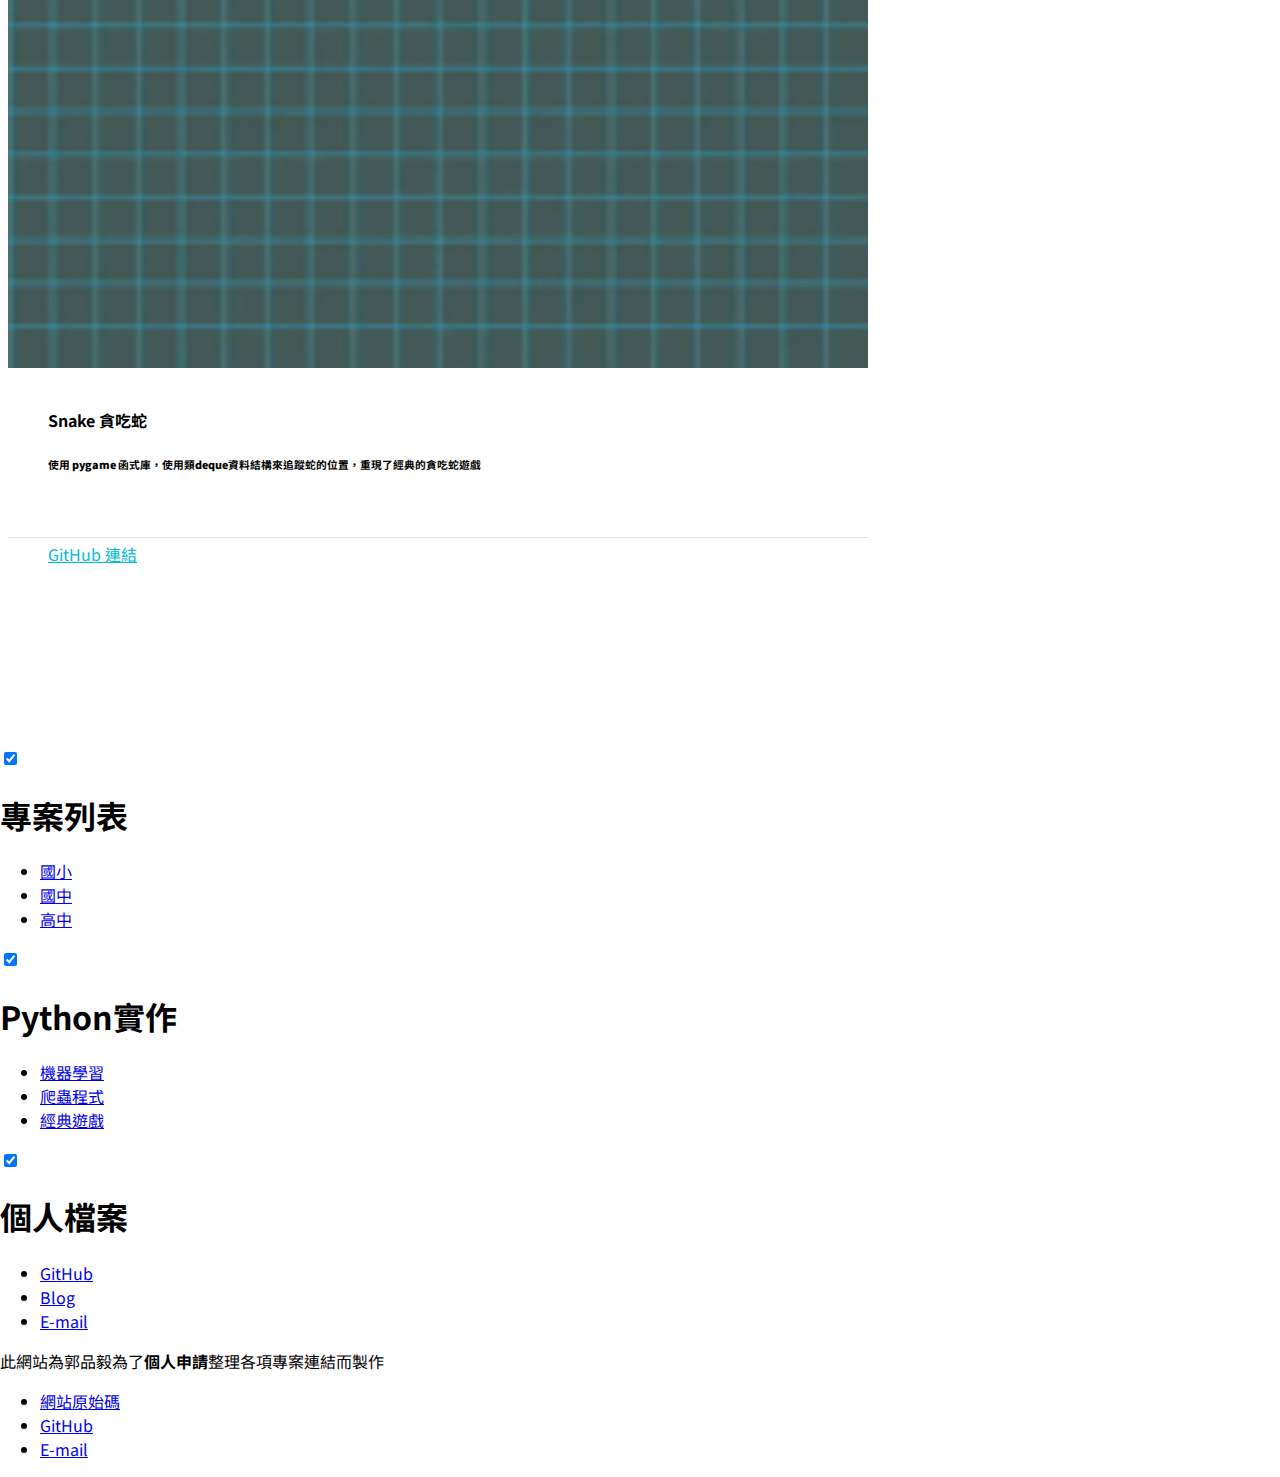
==== commit e7957ad3: "Fix locale & snake" ====
--- a/pygame/index.html
+++ b/pygame/index.html
@@ -15,7 +15,7 @@
   See the License for the specific language governing permissions and
   limitations under the License
 -->
-<html lang="zh">
+<html lang="zh-TW">
   <head>
     <meta charset="utf-8">
     <meta http-equiv="X-UA-Compatible" content="IE=edge">
@@ -94,7 +94,7 @@
           </section>
           <section class="section--center mdl-grid mdl-grid--no-spacing mdl-shadow--4dp" id="snake">
             <header style="background-color: #455a57 !important;" class="cimg section__play-btn mdl-cell mdl-cell--3-col-desktop mdl-cell--2-col-tablet mdl-cell--4-col-phone mdl-color--teal-100 mdl-color-text--white">
-              <img src="/images/snake.gif" style="width: 100%;"/>
+              <img id="snakeimg" src="/images/snake.gif" style="width: 100%;"/>
             </header>
             <div class="mdl-card mdl-cell mdl-cell--9-col-desktop mdl-cell--6-col-tablet mdl-cell--4-col-phone">
               <div class="mdl-card__supporting-text">
--- a/styles.css
+++ b/styles.css
@@ -256,10 +256,9 @@
 }
 
 
-#imgmob {
+.imgmob {
   display: none;
 }
-
 
 @media only screen and (max-width: 768px) {
   .cimg {
@@ -267,10 +266,14 @@
     height: 10em;
   }
 
-  #imgdsk {
+  .imgdsk {
     display: none;
   }
-  #imgmob {
+  .imgmob {
     display: block;
   }
+
+  #snakeimg {
+    width: unset !important;
+  }
 }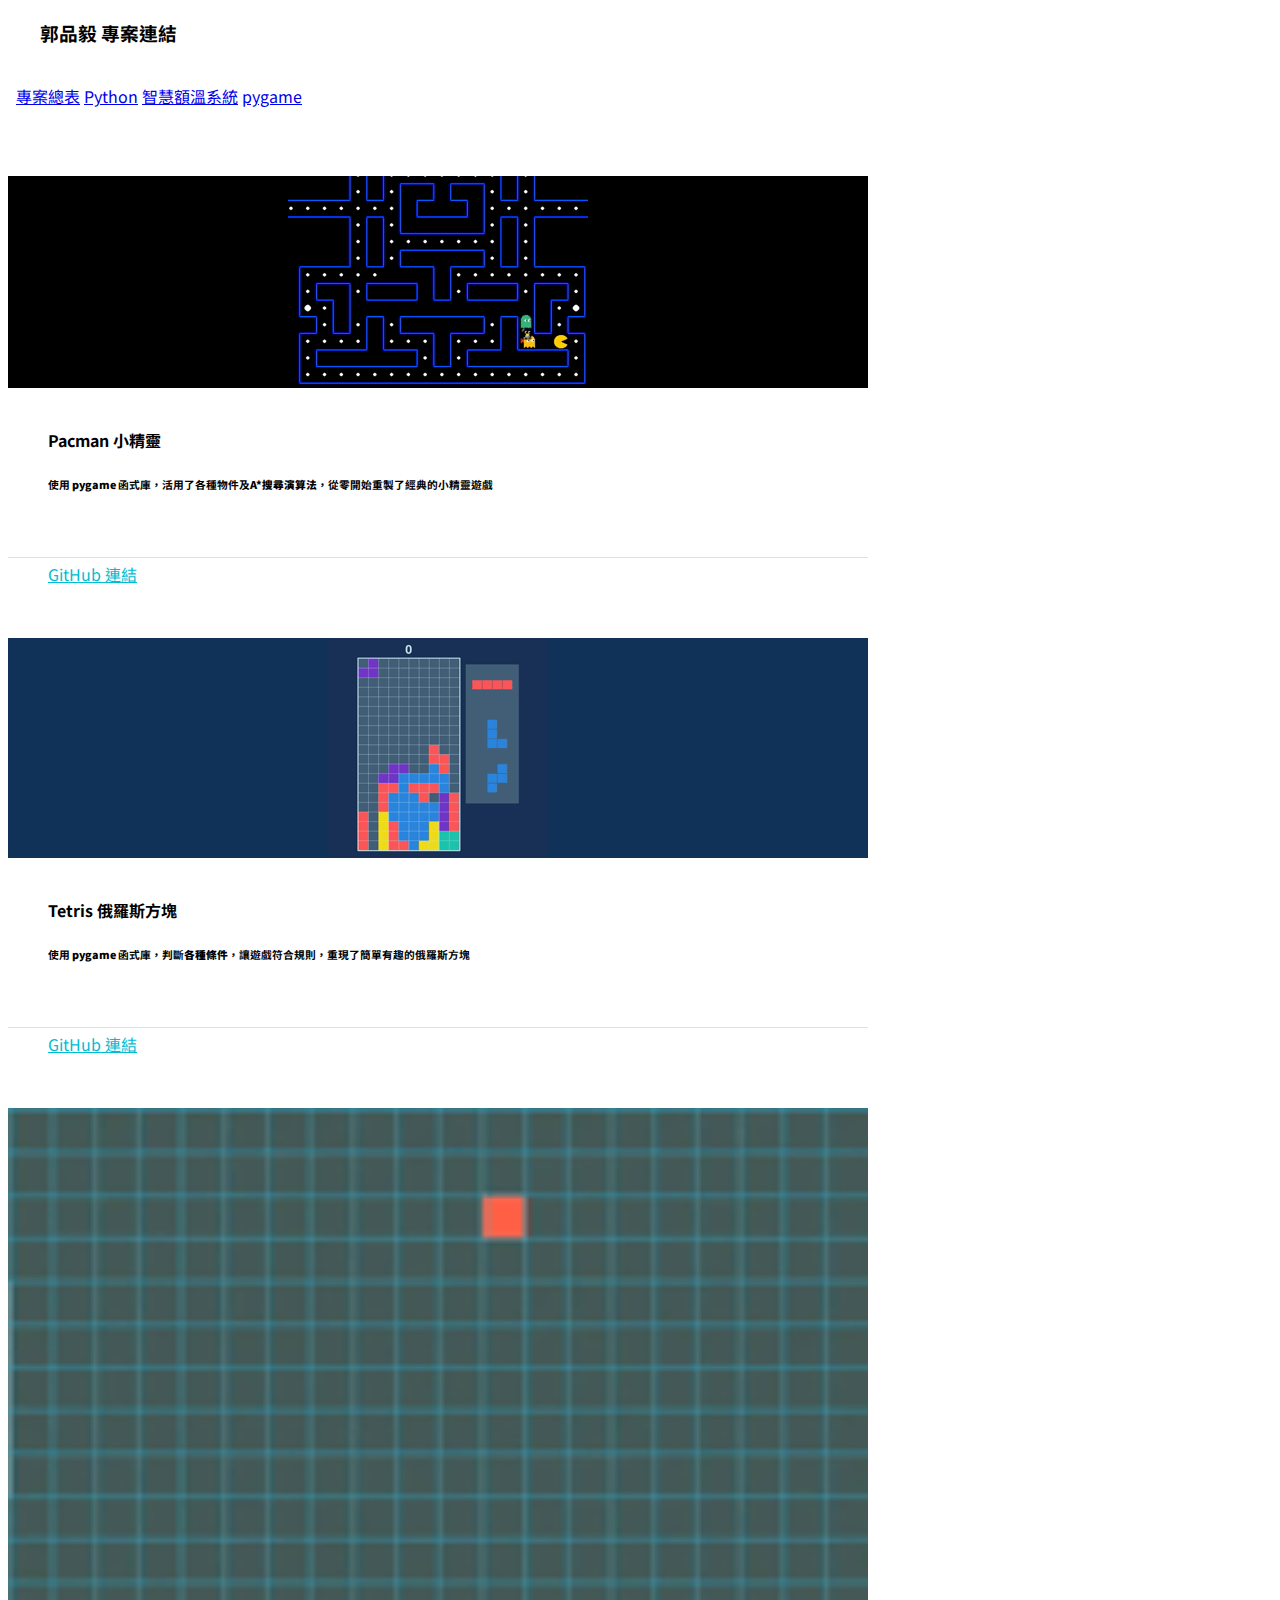
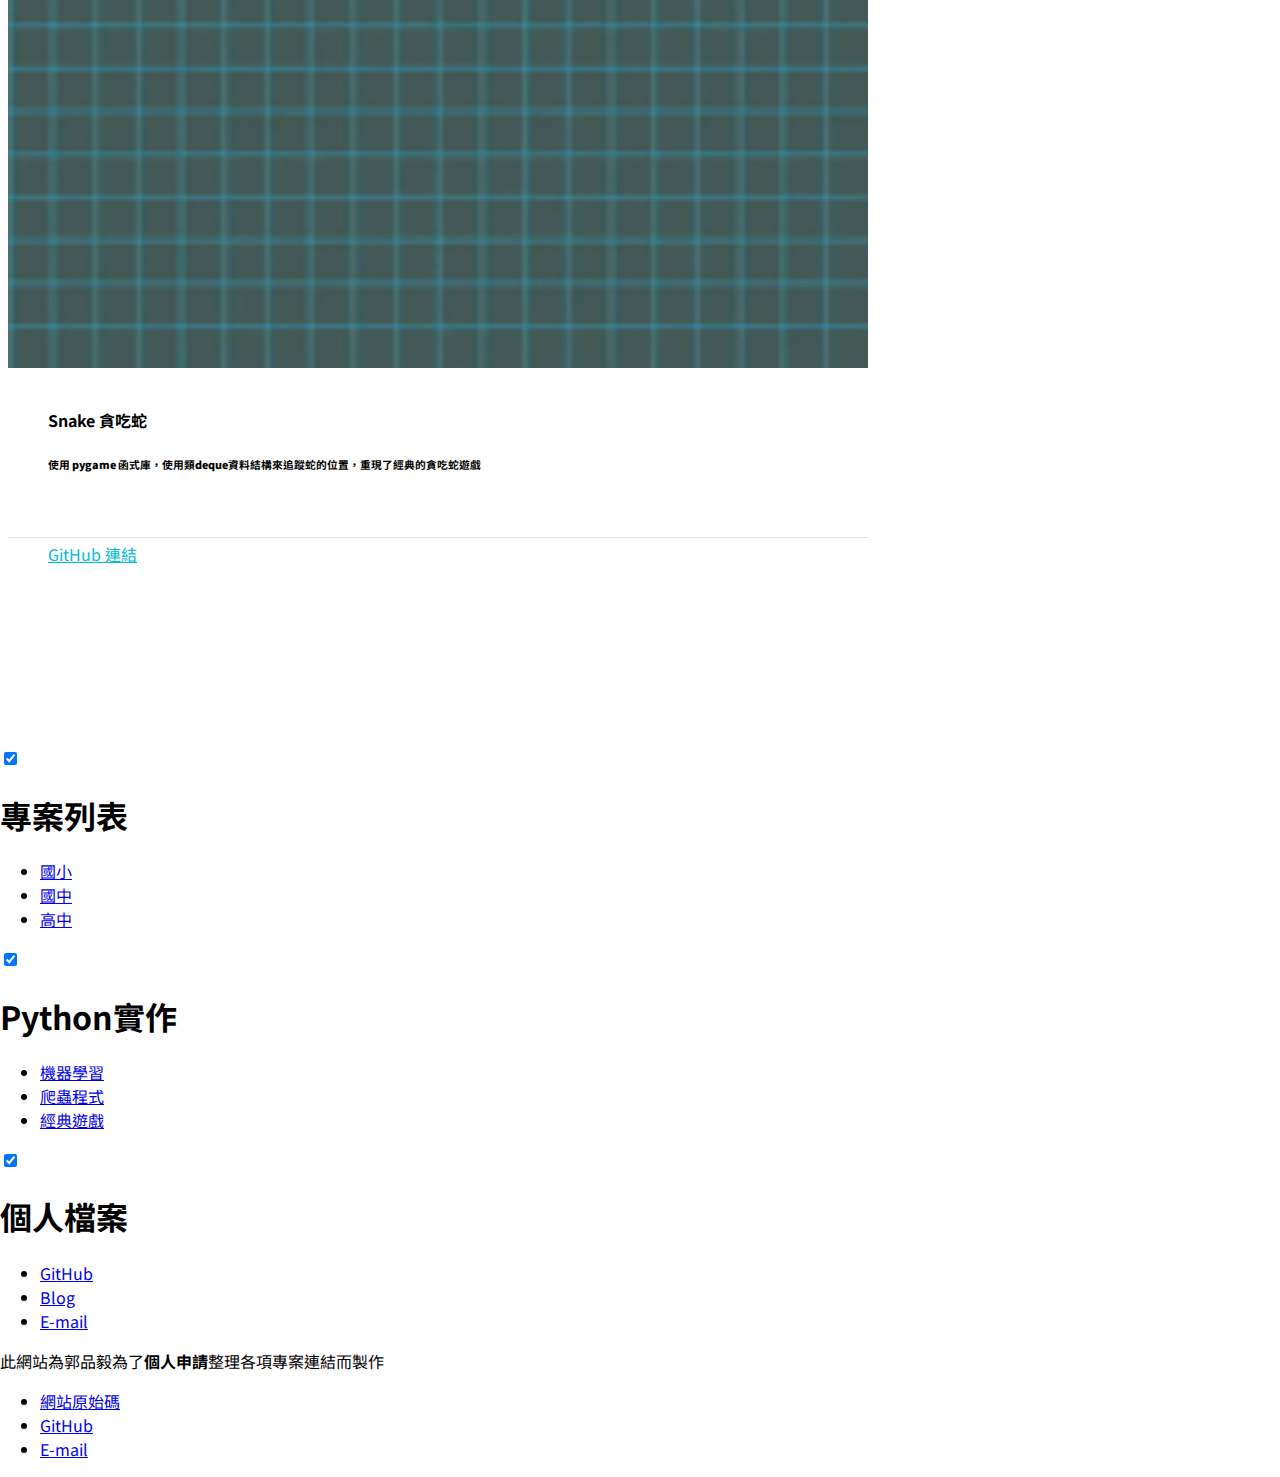
==== commit d60b3e0c: "Edit context" ====
--- a/pygame/index.html
+++ b/pygame/index.html
@@ -71,7 +71,7 @@
             <div class="mdl-card mdl-cell mdl-cell--9-col-desktop mdl-cell--6-col-tablet mdl-cell--4-col-phone">
               <div class="mdl-card__supporting-text">
                 <h4>Pacman 小精靈</h4>
-                <h6>使用 <b>pygame</b> 函式庫，活用了各種物件及<b>A*搜尋演算法</b>，重現了經典的小精靈遊戲</h6>
+                <h6>使用 <b>pygame</b> 函式庫，活用了各種物件及<b>A*搜尋演算法</b>，從零開始重製了經典的小精靈遊戲</h6>
               </div>
               <div class="mdl-card__actions">
                 <a href="https://github.com/YiPrograms/PyGame-Pacman" style="text-transform: none;" target="_blank" class="mdl-button mdl-js-button mdl-js-ripple-effect mdl-button--accent">GitHub 連結</a>
--- a/styles.css
+++ b/styles.css
@@ -239,6 +239,11 @@
   font-weight: 300;
 }
 
+.sub-list {
+  font-size: 0.9em;
+  font-weight: 400;
+}
+
 img {
   max-width: 100%;
   max-height: 100%;
@@ -259,6 +264,23 @@
 .imgmob {
   display: none;
 }
+
+
+.star {
+  list-style: none;
+}
+
+.star:before {
+  content: "\2605";
+  color: orange;
+  -webkit-text-stroke-color: orangered;
+  -webkit-text-stroke-width: 1px;
+  display: inline-block;
+  width: 1em;
+  margin-left: -1.2em;
+  padding-right: 0.2em;
+}
+
 
 @media only screen and (max-width: 768px) {
   .cimg {
